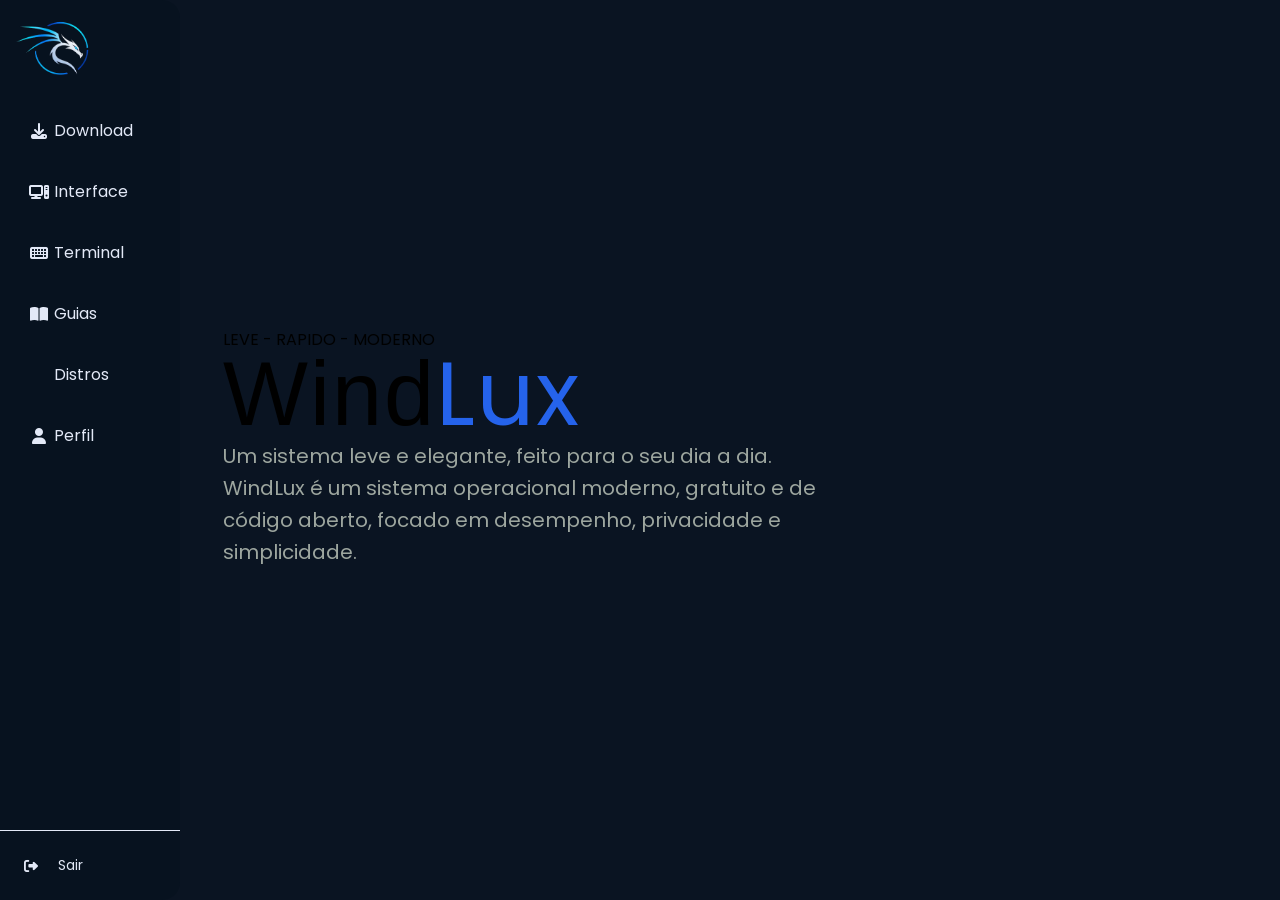
==== index.html @ 723b6770 "Add files via upload" ====
<!DOCTYPE html>
<html lang="en">
<head>
    <meta charset="UTF-8">
    <meta name="viewport" content="width=device-width, initial-scale=1.0">
    <link rel="stylesheet" href="https://cdnjs.cloudflare.com/ajax/libs/font-awesome/6.5.1/css/all.min.css" integrity="sha512-DTOQO9RWCH3ppGqcWaEA1BIZOC6xxalwEsw9c2QQeAIftl+Vegovlnee1c9QX4TctnWMn13TZye+giMm8e2LwA==" crossorigin="anonymous" referrerpolicy="no-referrer" />
    <link rel="stylesheet" href="style.css">
    <title>Document</title>
</head>
<body>
    <nav id="sidebar">
        <div id="sidebar-content">
            <div id="user">
                <img src="WindLinux.png" id="user-avatar" alt="WindLinux">
            </div>
            <ul id="side-items">
                <li class="side-item">
                    <a href="index.html">
                        <i class="fa-solid fa-download"></i>
                        Download
                    </a>
                </li>
                <li class="side-item">
                    <a href="#">
                        <i class="fa-solid fa-computer"></i>
                        Interface
                    </a>
                </li>
                <li class="side-item">
                    <a href="#">
                        <i class="fa-solid fa-semibold fa-keyboard"></i>
                        Terminal
                    </a>
                </li>
                <li class="side-item">
                    <a href="#">
                        <i class="fa-solid fa-book-open"></i>
                        Guias
                    </a>
                </li>
                <li class="side-item">
                    <a href="#">
                        <i class="fa-solid fa-display-code"></i>
                        Distros
                    </a>
                </li>
                <li class="side-item">
                    <a href="#">
                        <i class="fa-solid fa-user"></i>
                        Perfil
                    </a>
                </li>
            </ul>
        </div>
        <div id="sair">
            <button id="sair-button">
                <i class="fa-solid fa-right-from-bracket"></i>
                Sair
            </button>
        </div>
    </nav>
    <main>
        <section class="corpo-pag">
            <div class="corpo-content">
                <p class="tag">LEVE - RAPIDO - MODERNO</p>
                <h1>Wind<span>Lux</span></h1>
                <p>Um sistema leve e elegante, feito para o seu dia a dia.</p>
                <p>WindLux é um sistema operacional moderno, gratuito e de código aberto, focado em desempenho, privacidade e simplicidade.</p>
            </div>
                <img src="Imgs/Desktops.png" class="imagem-desktop" alt="">
        </section>
    </main>

    <script src="script.js"></script>
</body>
</html>
---- style.css ----
@import url('https://fonts.googleapis.com/css2?family=Poppins:ital,wght@0,100;0,200;0,300;0,400;0,500;0,600;0,700;0,800;0,900;1,100;1,200;1,300;1,400;1,500;1,600;1,700;1,800;1,900&display=swap');

* {
    margin: 0;
    padding: 0;
    box-sizing: border-box;
    font-family: 'Poppins', sans-serif;
}
body {
    display: flex;
    min-height: 100vh;
    background-color: #0A1422;
}
main {
    padding: 30px;
}
.mini-header {
    margin-bottom: 30px;
    text-align: left;
    justify-content: flex-start;
}
.comunicados {
    display: flex;
    flex-direction: column;
    gap: 4px;
}
.textocom {
    font-size: 19px;
    font-weight: 500;
    color: #e3e9f7;
}
#sidebar {
    display: flex;
    flex-direction: column;
    justify-content: space-between;
    background-color: #07121F;
    height: 100vh;
    border-radius: 0px 18px 18px 0px;
    position: relative;
    transition: all .5s;
    min-width: 180px;
    z-index: 2;
}
#sidebar-content {
    padding: 15px;
}
#user {
    display: flex;
    align-items: center;
    gap: 8px;
    margin-bottom: 24px;
}
#user-avatar {
    width: 75px;
    height: 65px;
}

#user-infos {
    display: flex;
    flex-direction: column;
}
.item-descricao {
    color: #e3e9f7;
}

#user-infos span:last-child {
    color: #6b6b6b;
    font-size: 12px;
}

#side-items {
    display: flex;
    flex-direction: column;
    gap: 8px;
    list-style: none;
}

.side-item {
    border-radius: 8px;
    padding: 14px;
    cursor: pointer;
}
.side-item:hover {
    background-color: #0f1a29;
}

.side-item a {
    text-decoration: none;
    display: flex;
    align-items: center;
    justify-content: flex-start;
    color: #e3e9f7;
    gap: 5px;
}
.side-item a i {
    display: flex;
    align-items: center;
    justify-content: center;
    width: 20px;
    height: 20px;
}
#sair {
    border-top: 1px solid #e3e9f7;
    padding: 12px;
}
#sair-button {
    border: none;
    padding: 12px;
    font-size: 14px;
    display: flex;
    gap: 20px;
    align-items: center;
    border-radius: 8px;
    text-align: start;
    cursor: pointer;
    background-color: transparent;
    color: #e3e9f7;
}
#sair-button:hover {
    background-color: #0f1a29;
}
.Imagem {
    width: 85px;
    height: 75px;
    margin-left: auto;
    margin-right: 10px;
}
.site-header {
  display: flex;
  align-items: center;
  justify-content: space-between;
  padding: 1rem 2rem;
  background-color: #f5f5f5;
}

.search-box input {
  padding: 0.5rem;
  border: 1px solid #ccc;
  border-radius: 4px;
}
.corpo-pag {
    min-height: 835px;
    display: flex;
    align-items: center;
    justify-content: flex-start;
    padding-left: 2%;
}
.corpo-content {
    max-width: 870px;
}
.corpo-content h1 {
    max-width: 850px;
    font-size: 90px;
    font-family: "Arial", sans-serif;
    line-height: 0.95;
    letter-spacing: 2px;
    padding-bottom: 2px;
    font-weight: normal
}
.corpo-content h1 span{
    color: #2563EB;
}
.corpo-content > p:not(.tag) {
    color: #9da69f;
    font-size: 20px;
    line-height: 1.6;
    max-width: 650px;
}
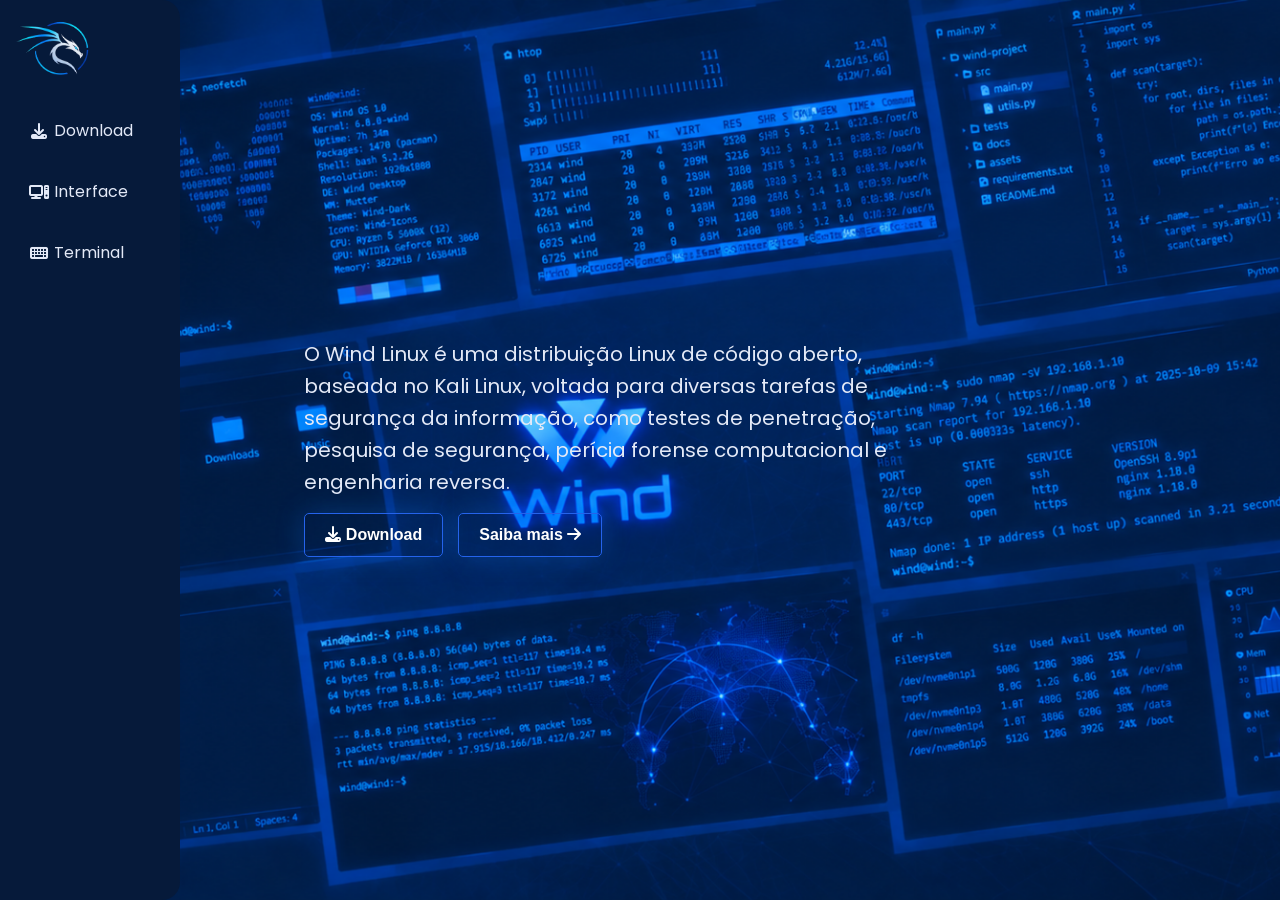
==== commit 1e924890: "Add files via upload" ====
--- a/index.html
+++ b/index.html
@@ -5,9 +5,9 @@
     <meta name="viewport" content="width=device-width, initial-scale=1.0">
     <link rel="stylesheet" href="https://cdnjs.cloudflare.com/ajax/libs/font-awesome/6.5.1/css/all.min.css" integrity="sha512-DTOQO9RWCH3ppGqcWaEA1BIZOC6xxalwEsw9c2QQeAIftl+Vegovlnee1c9QX4TctnWMn13TZye+giMm8e2LwA==" crossorigin="anonymous" referrerpolicy="no-referrer" />
     <link rel="stylesheet" href="style.css">
-    <title>Document</title>
+    <title>Wind Linux | Penetration Testing Distribution</title>
 </head>
-<body>
+<body class="background">
     <nav id="sidebar">
         <div id="sidebar-content">
             <div id="user">
@@ -21,56 +21,38 @@
                     </a>
                 </li>
                 <li class="side-item">
-                    <a href="#">
+                    <a href="interface.html">
                         <i class="fa-solid fa-computer"></i>
                         Interface
                     </a>
                 </li>
                 <li class="side-item">
-                    <a href="#">
+                    <a href="terminal.html">
                         <i class="fa-solid fa-semibold fa-keyboard"></i>
                         Terminal
                     </a>
                 </li>
-                <li class="side-item">
-                    <a href="#">
-                        <i class="fa-solid fa-book-open"></i>
-                        Guias
-                    </a>
-                </li>
-                <li class="side-item">
-                    <a href="#">
-                        <i class="fa-solid fa-display-code"></i>
-                        Distros
-                    </a>
-                </li>
-                <li class="side-item">
-                    <a href="#">
-                        <i class="fa-solid fa-user"></i>
-                        Perfil
-                    </a>
-                </li>
             </ul>
-        </div>
-        <div id="sair">
-            <button id="sair-button">
-                <i class="fa-solid fa-right-from-bracket"></i>
-                Sair
-            </button>
         </div>
     </nav>
     <main>
-        <section class="corpo-pag">
-            <div class="corpo-content">
-                <p class="tag">LEVE - RAPIDO - MODERNO</p>
-                <h1>Wind<span>Lux</span></h1>
-                <p>Um sistema leve e elegante, feito para o seu dia a dia.</p>
-                <p>WindLux é um sistema operacional moderno, gratuito e de código aberto, focado em desempenho, privacidade e simplicidade.</p>
+    <section class="corpo-pag">
+        <div class="corpo-content">
+            <p>O Wind Linux é uma distribuição Linux de código aberto, baseada no Kali Linux, voltada para diversas tarefas de segurança da informação, como testes de penetração, pesquisa de segurança, perícia forense computacional e engenharia reversa.</p>
+            <div class="corpo-buttons">
+                <a href="#" class="btn">
+                    <i class="fa-solid fa-download"></i>
+                    Download
+                </a>
+                <a href="#" class="btn-secundario">
+                    Saiba mais
+                    <i class="fa-solid fa-arrow-right"></i>
+                </a>
             </div>
-                <img src="Imgs/Desktops.png" class="imagem-desktop" alt="">
-        </section>
+        </div>
+        <img src="Imgs/Desktops.png" class="imagem-desktop" alt="">
+    </section>
     </main>
-
     <script src="script.js"></script>
 </body>
 </html>
--- a/style.css
+++ b/style.css
@@ -7,9 +7,24 @@
     font-family: 'Poppins', sans-serif;
 }
 body {
-    display: flex;
     min-height: 100vh;
-    background-color: #0A1422;
+    margin: 0;
+    background-color: #061733;
+    overflow-y: hidden;
+    display: flex;
+    flex-direction: column;
+
+}
+.background {
+    display: flex;
+    min-height: 100vh;
+    position: fixed;
+    background-image: url('Background.png');
+    position: relative;
+    background-size: cover;
+    background-position: center;
+    background-repeat: no-repeat;
+    background-attachment: fixed;
 }
 main {
     padding: 30px;
@@ -33,13 +48,14 @@
     display: flex;
     flex-direction: column;
     justify-content: space-between;
-    background-color: #07121F;
+    width: 180px;
     height: 100vh;
-    border-radius: 0px 18px 18px 0px;
-    position: relative;
-    transition: all .5s;
-    min-width: 180px;
-    z-index: 2;
+    background-color: #061A3A;
+    border-radius: 0 18px 18px 0;
+    position: fixed;
+    left: 0;
+    top: 0;
+    z-index: 1000;
 }
 #sidebar-content {
     padding: 15px;
@@ -81,9 +97,8 @@
     cursor: pointer;
 }
 .side-item:hover {
-    background-color: #0f1a29;
-}
-
+    background-color: #081e43f3;
+}
 .side-item a {
     text-decoration: none;
     display: flex;
@@ -117,7 +132,7 @@
     color: #e3e9f7;
 }
 #sair-button:hover {
-    background-color: #0f1a29;
+    background-color: #081e43f3;
 }
 .Imagem {
     width: 85px;
@@ -146,23 +161,118 @@
     padding-left: 2%;
 }
 .corpo-content {
-    max-width: 870px;
-}
-.corpo-content h1 {
-    max-width: 850px;
-    font-size: 90px;
-    font-family: "Arial", sans-serif;
-    line-height: 0.95;
-    letter-spacing: 2px;
-    padding-bottom: 2px;
-    font-weight: normal
-}
-.corpo-content h1 span{
-    color: #2563EB;
-}
-.corpo-content > p:not(.tag) {
-    color: #9da69f;
+    max-width: 875px;
+    margin-left: 250px;
+}
+.corpo-content > p {
+    color: #e3e9f7;
     font-size: 20px;
     line-height: 1.6;
     max-width: 650px;
-}+}
+.corpo-buttons {
+    display: flex;
+    gap: 15px;
+    margin-top: 15px;
+}
+.btn {
+    display: inline-block;
+    padding: 12px 20px;
+    background-color: transparent;
+    color: #fff;
+    text-decoration: none;
+    font-weight: bold;
+    border: 1px solid #2563EB;
+    border-radius: 5px;
+    transition: 0.2s;
+    box-shadow: 0 0 28px rgba(22, 131, 255, 0.25);
+}
+.btn-secundario {
+    display: inline-block;
+    padding: 12px 20px;
+    background-color: transparent;
+    color: #fff;
+    text-decoration: none;
+    font-weight: bold;
+    border: 1px solid #2563EB;
+    border-radius: 5px;
+    transition: 0.2s;
+    box-shadow: 0 0 28px rgba(22, 131, 255, 0.25);
+}
+.btn:hover {
+    background-color: #081e43f3;
+    transform: translateY(-3px);
+}
+.btn-secundario:hover {
+    transform: translateY(-3px);
+    background-color: #081e43f3;
+}
+.interface {
+    min-height: 775px;
+    display: flex;
+    align-items: center;
+    justify-content: space-between;
+    gap: 60px;
+    margin-left: 180px;
+    padding: 0 4% 0 5%;
+    overflow: hidden;
+}
+.interface-comeco {
+    width: 48%;
+    max-width: 800px;
+    flex-shrink: 0;
+}
+.interface-comeco h1 {
+    max-width: 800px;
+    margin: 0 0 25px;
+    font-size: 72px;
+    font-family: Arial, sans-serif;
+    line-height: .95;
+    letter-spacing: 2px;
+    font-weight: normal;
+    color: #fff;
+}
+.interface-comeco h1 strong {
+    display: block;
+    color: #2563EB;
+    font-weight: 700;
+}
+.interface-comeco p {
+    color: #AFC2D8;
+    font-size: 20px;
+    line-height: 1.6;
+    max-width: 650px;
+}
+#tag {
+    color: #1683FF;
+    font-size: 13px;
+    letter-spacing: 5px;
+    text-transform: uppercase;
+    font-family: "Poppins", sans-serif;
+    margin-bottom: 18px;
+}
+.interface img {
+    width: 950px;
+    max-width: 800px;
+    height: auto;
+    transform: translateX(1px);
+    border-radius: 8px;
+    border: 1px solid rgba(22, 131, 255, 0.4);
+    z-index: 999;
+    box-shadow: 0 0 35px rgba(22, 131, 255, .12);
+}
+footer {
+    margin-top: auto;
+    margin-left: 180px;
+    flex-shrink: 0;
+    background-color: transparent;
+    border-top: 1px solid rgba(255, 255, 255, 0.15);
+    padding: 15px 20px;
+    text-align: center;
+}
+footer h1 {
+    color: rgba(255, 255, 255, 0.7);
+    margin: 0;
+    font-size: 16px;
+    font-weight: 400;
+}   
